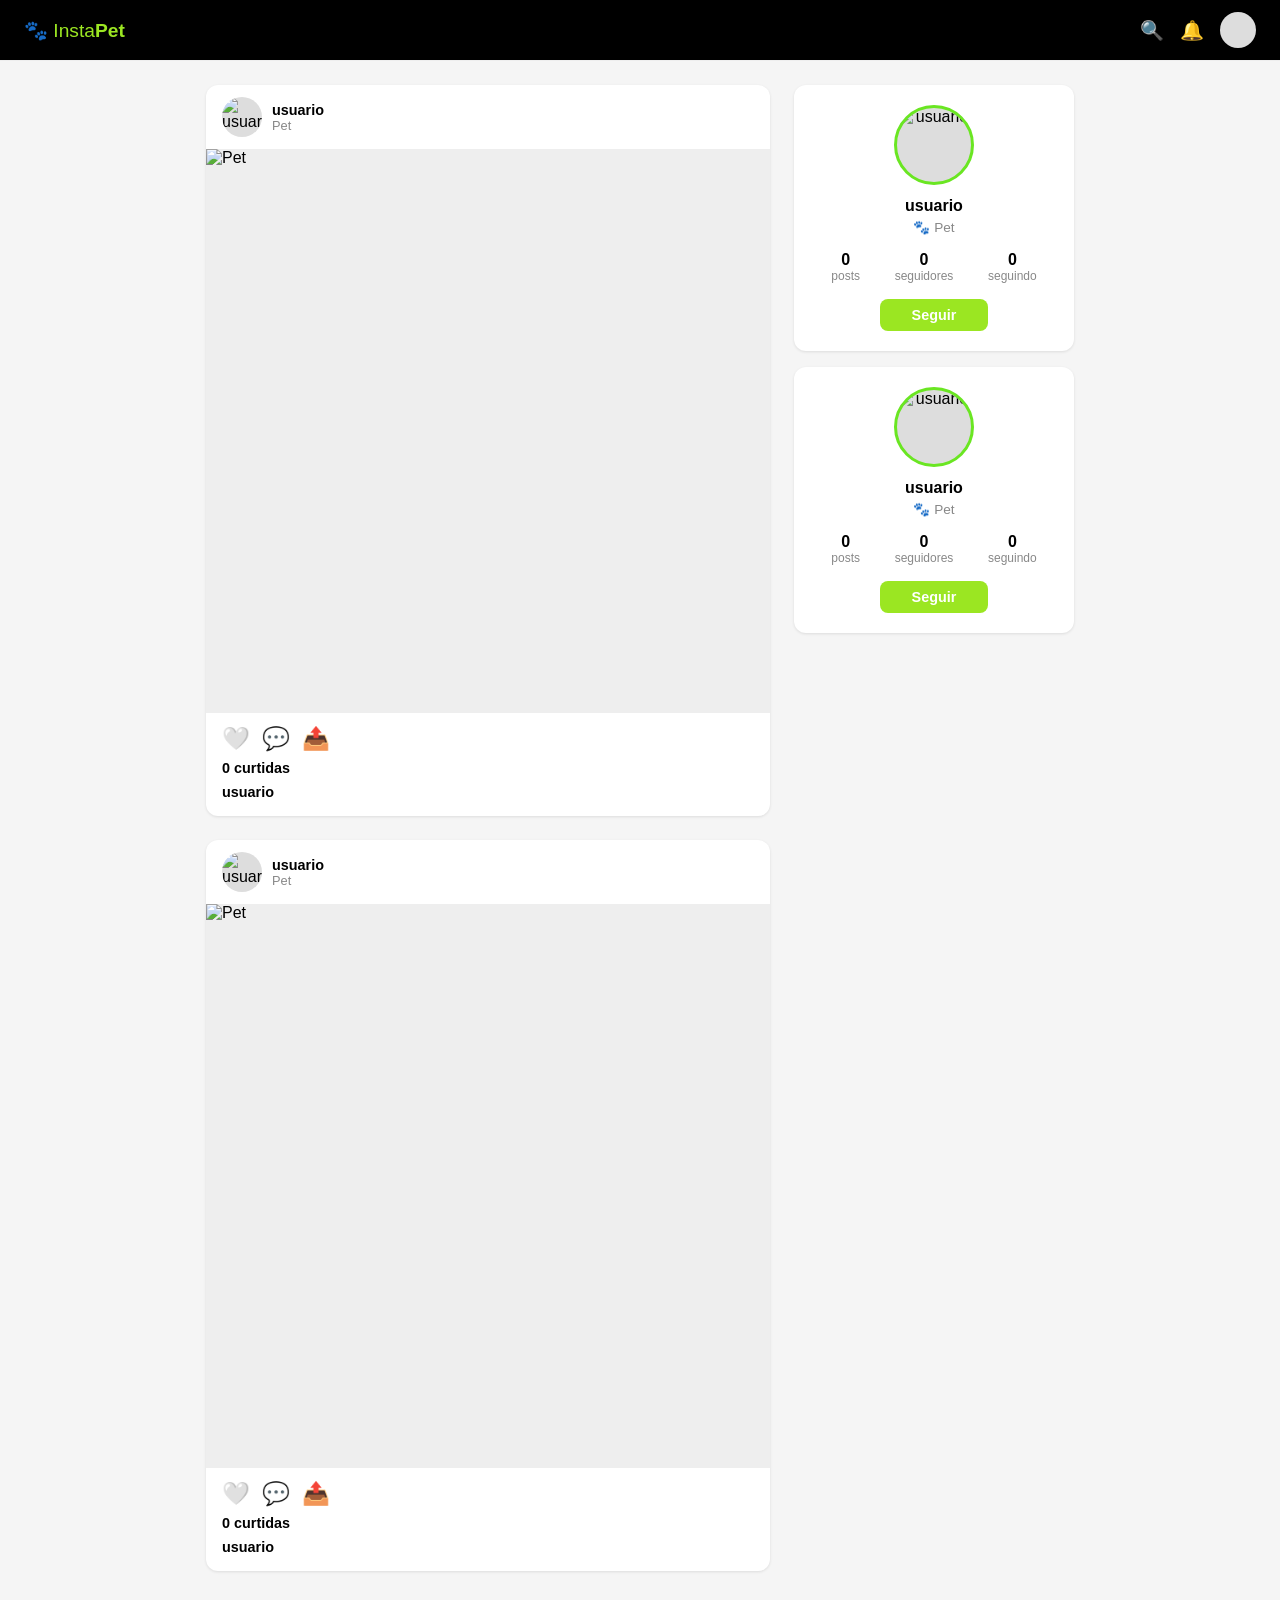
==== frontend/index.html @ 50044f78 "Add frontend structure with Web Components - Initial HTML structure (index.html) - CSS styling (styl" ====
<!DOCTYPE html>
<html lang="en">

<head>
    <meta charset="UTF-8">
    <meta name="viewport" content="width=device-width, initial-scale=1.0">
    <title>InstaPet</title>
    <link rel="stylesheet" href="style.css">
</head>

<body>

    <nav-bar></nav-bar>

    <main class="layout">

        <section class="feed">
            <post-card username="" pet-name="" caption="" likes=""></post-card>
            <post-card username="" pet-name="" caption="" likes=""></post-card>
        </section>

        <aside class="sidebar">
            <user-card username="" pet-name="" posts="" followers="" following=""></user-card>
            <user-card username="" pet-name="" posts="" followers="" following=""></user-card>
        </aside>

    </main>

    <script src="webcomponent/navbar.js"></script>
    <script src="webcomponent/postcard.js"></script>
    <script src="webcomponent/usercard.js"></script>
    <script src="webcomponent/script.js"></script>

</body>

</html>
---- frontend/style.css ----
* {
    margin: 0;
    padding: 0;
    box-sizing: border-box;
}

body {
    font-family: sans-serif;
    background: #f5f5f5;
}

.navbar {
    display: flex;
    justify-content: space-between;
    align-items: center;
    padding: 12px 24px;
    background: black;
    border-bottom: 1px solid #eee;
    position: sticky;
    top: 0;
    z-index: 100;
}

.navbar-logo {
    font-size: 1.2rem;
    color: #91e622;
}

.navbar-icons {
    display: flex;
    align-items: center;
    gap: 16px;
}

.icon-btn {
    background: none;
    border: none;
    font-size: 1.2rem;
    cursor: pointer;
}

.avatar {
    width: 36px;
    height: 36px;
    border-radius: 50%;
    background: #ddd;
    cursor: pointer;
}

.layout {
    display: flex;
    gap: 24px;
    max-width: 900px;
    margin: 24px auto;
    padding: 0 16px;
    align-items: flex-start;
}

.feed {
    flex: 1;
    min-width: 0;
}

.sidebar {
    width: 280px;
    flex-shrink: 0;
    display: flex;
    flex-direction: column;
    gap: 16px;
}

.sidebar-title {
    font-size: 0.85rem;
    font-weight: bold;
    color: #888;
    text-transform: uppercase;
    letter-spacing: 0.05em;
}
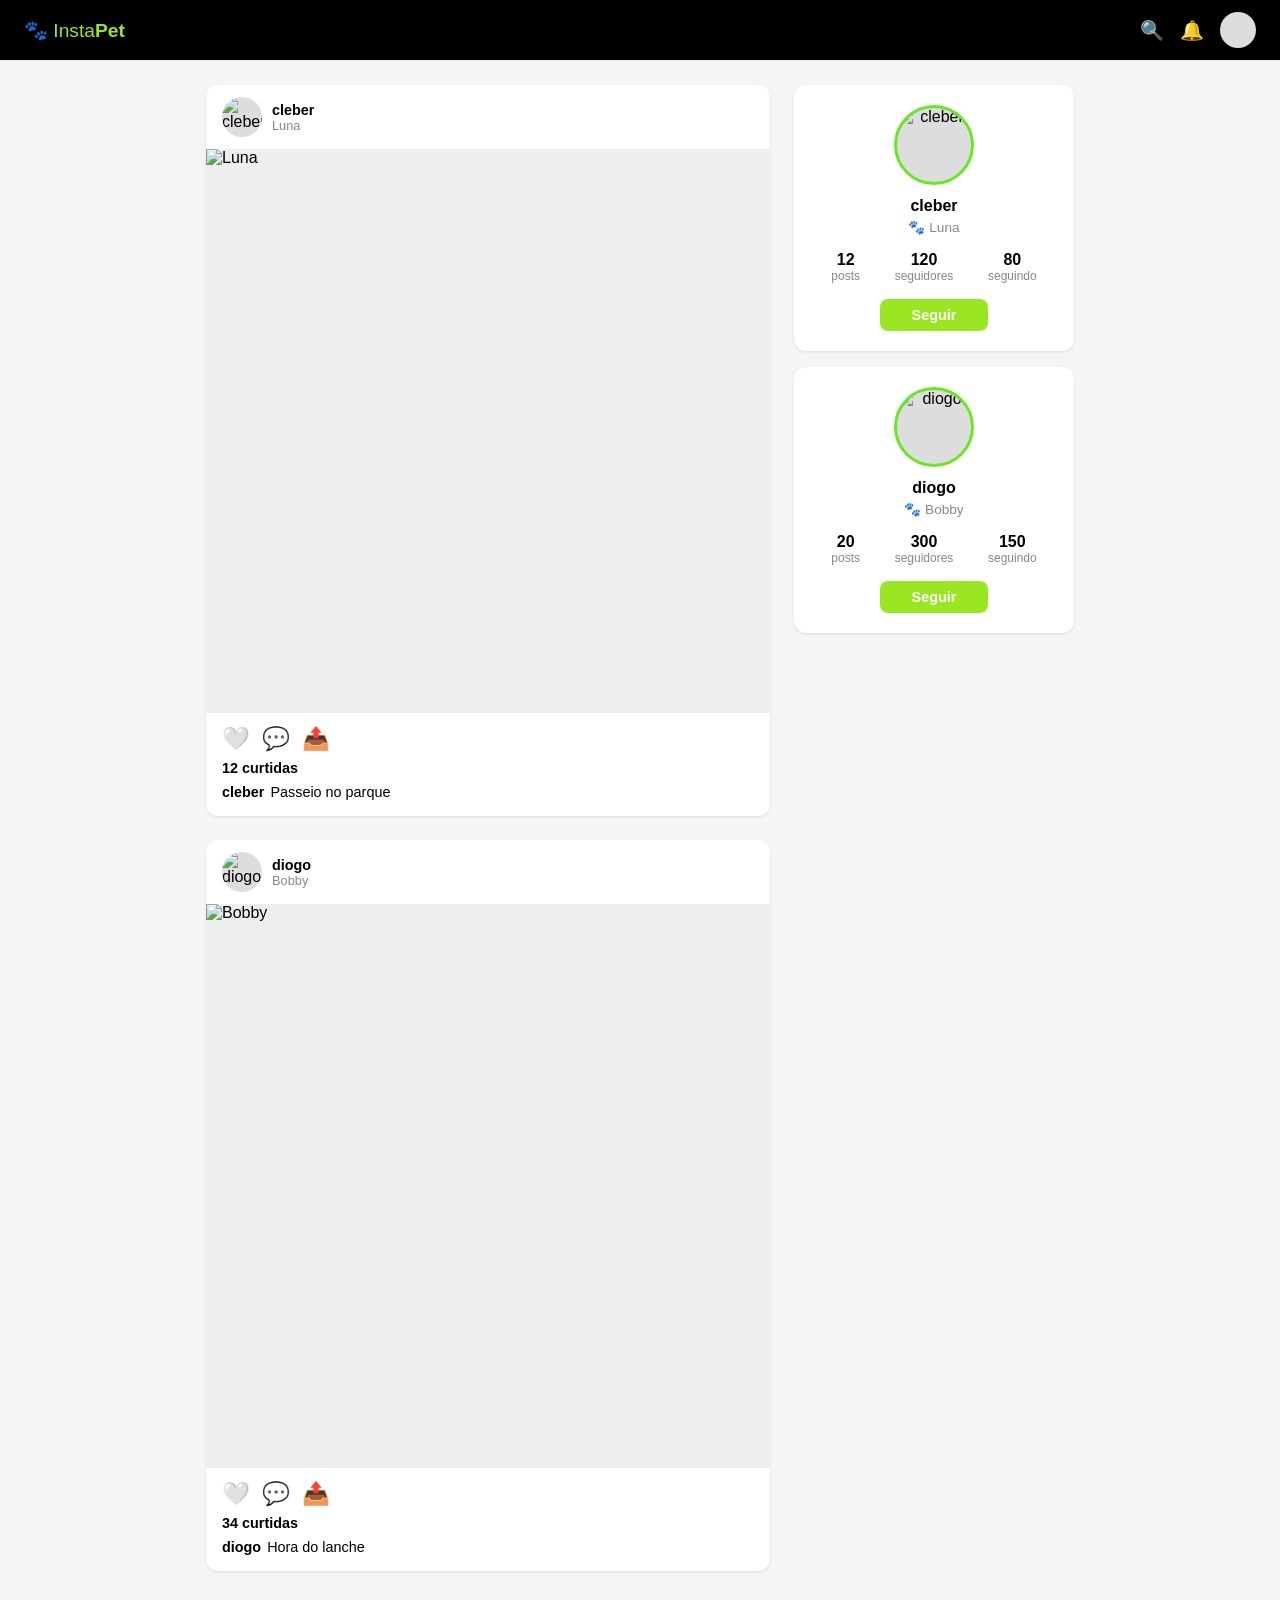
==== commit 52268514: "Update index.html: add layout and include Web Components examples" ====
--- a/frontend/index.html
+++ b/frontend/index.html
@@ -15,13 +15,41 @@
     <main class="layout">
 
         <section class="feed">
-            <post-card username="" pet-name="" caption="" likes=""></post-card>
-            <post-card username="" pet-name="" caption="" likes=""></post-card>
+            <post-card
+                username="cleber"
+                pet-name="Luna"
+                image=""
+                caption="Passeio no parque"
+                likes="12"
+                avatar=""
+            ></post-card>
+            <post-card
+                username="diogo"
+                pet-name="Bobby"
+                image=""
+                caption="Hora do lanche"
+                likes="34"
+                avatar=""
+            ></post-card>
         </section>
 
         <aside class="sidebar">
-            <user-card username="" pet-name="" posts="" followers="" following=""></user-card>
-            <user-card username="" pet-name="" posts="" followers="" following=""></user-card>
+            <user-card
+                username="cleber"
+                pet-name="Luna"
+                posts="12"
+                followers="120"
+                following="80"
+                avatar=""
+            ></user-card>
+            <user-card
+                username="diogo"
+                pet-name="Bobby"
+                posts="20"
+                followers="300"
+                following="150"
+                avatar=""
+            ></user-card>
         </aside>
 
     </main>
@@ -29,7 +57,6 @@
     <script src="webcomponent/navbar.js"></script>
     <script src="webcomponent/postcard.js"></script>
     <script src="webcomponent/usercard.js"></script>
-    <script src="webcomponent/script.js"></script>
 
 </body>
 
--- a/frontend/style.css
+++ b/frontend/style.css
@@ -9,42 +9,10 @@
     background: #f5f5f5;
 }
 
-.navbar {
-    display: flex;
-    justify-content: space-between;
-    align-items: center;
-    padding: 12px 24px;
-    background: black;
-    border-bottom: 1px solid #eee;
-    position: sticky;
-    top: 0;
-    z-index: 100;
-}
-
-.navbar-logo {
-    font-size: 1.2rem;
-    color: #91e622;
-}
-
-.navbar-icons {
-    display: flex;
-    align-items: center;
-    gap: 16px;
-}
-
-.icon-btn {
-    background: none;
-    border: none;
-    font-size: 1.2rem;
-    cursor: pointer;
-}
-
-.avatar {
-    width: 36px;
-    height: 36px;
-    border-radius: 50%;
-    background: #ddd;
-    cursor: pointer;
+nav-bar,
+post-card,
+user-card {
+    display: block;
 }
 
 .layout {
@@ -75,4 +43,29 @@
     color: #888;
     text-transform: uppercase;
     letter-spacing: 0.05em;
-}+}
+
+
+
+.user-placeholder {
+    width: 80px;
+    height: 80px;
+    font-size: 1.25rem;
+    margin: 0 auto 12px;
+    border: 3px solid #6ae622;
+}
+
+.action-btn,
+.follow-btn,
+.icon-btn {
+    border: none;
+    cursor: pointer;
+}
+
+.action-btn {
+    background: none;
+    padding: 0;
+    font-size: 1.4rem;
+}
+
+/* user-card styles moved to Shadow DOM in frontend/webcomponent/usercard.js */
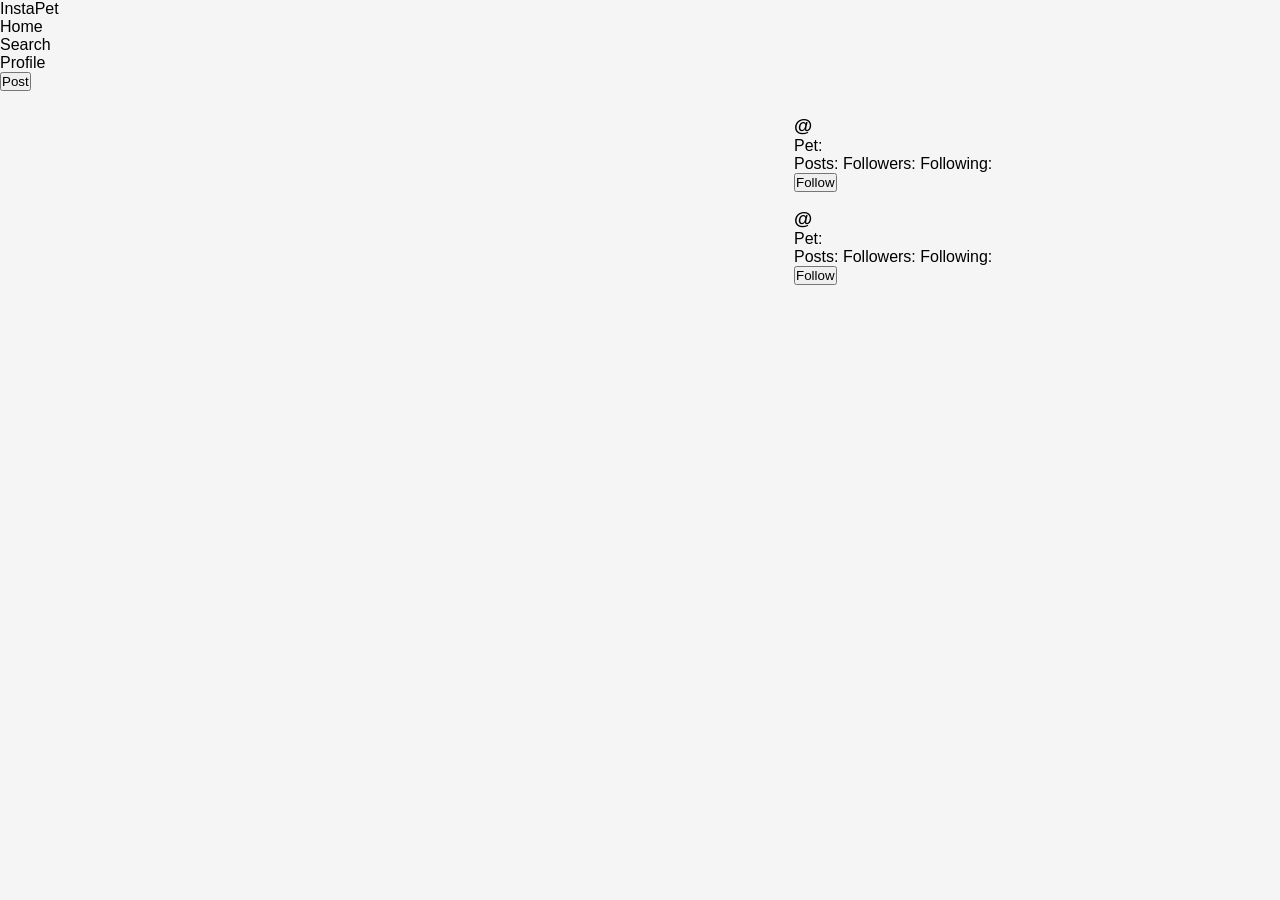
==== commit 3acee662: "feat: add webcomponents: button, postcard, navbar, usercard" ====
--- a/frontend/index.html
+++ b/frontend/index.html
@@ -15,49 +15,19 @@
     <main class="layout">
 
         <section class="feed">
-            <post-card
-                username="cleber"
-                pet-name="Luna"
-                image=""
-                caption="Passeio no parque"
-                likes="12"
-                avatar=""
-            ></post-card>
-            <post-card
-                username="diogo"
-                pet-name="Bobby"
-                image=""
-                caption="Hora do lanche"
-                likes="34"
-                avatar=""
-            ></post-card>
+            <post-card username="" pet-name="" caption="" likes=""></post-card>
+            <post-card username="" pet-name="" caption="" likes=""></post-card>
         </section>
 
         <aside class="sidebar">
-            <user-card
-                username="cleber"
-                pet-name="Luna"
-                posts="12"
-                followers="120"
-                following="80"
-                avatar=""
-            ></user-card>
-            <user-card
-                username="diogo"
-                pet-name="Bobby"
-                posts="20"
-                followers="300"
-                following="150"
-                avatar=""
-            ></user-card>
+            <user-card username="" pet-name="" posts="" followers="" following=""></user-card>
+            <user-card username="" pet-name="" posts="" followers="" following=""></user-card>
         </aside>
 
+
     </main>
-
-    <script src="webcomponent/navbar.js"></script>
-    <script src="webcomponent/postcard.js"></script>
-    <script src="webcomponent/usercard.js"></script>
+    <script type="module" src="webcomponent/ui/main.js"></script>
 
 </body>
 
-</html>
+</html>
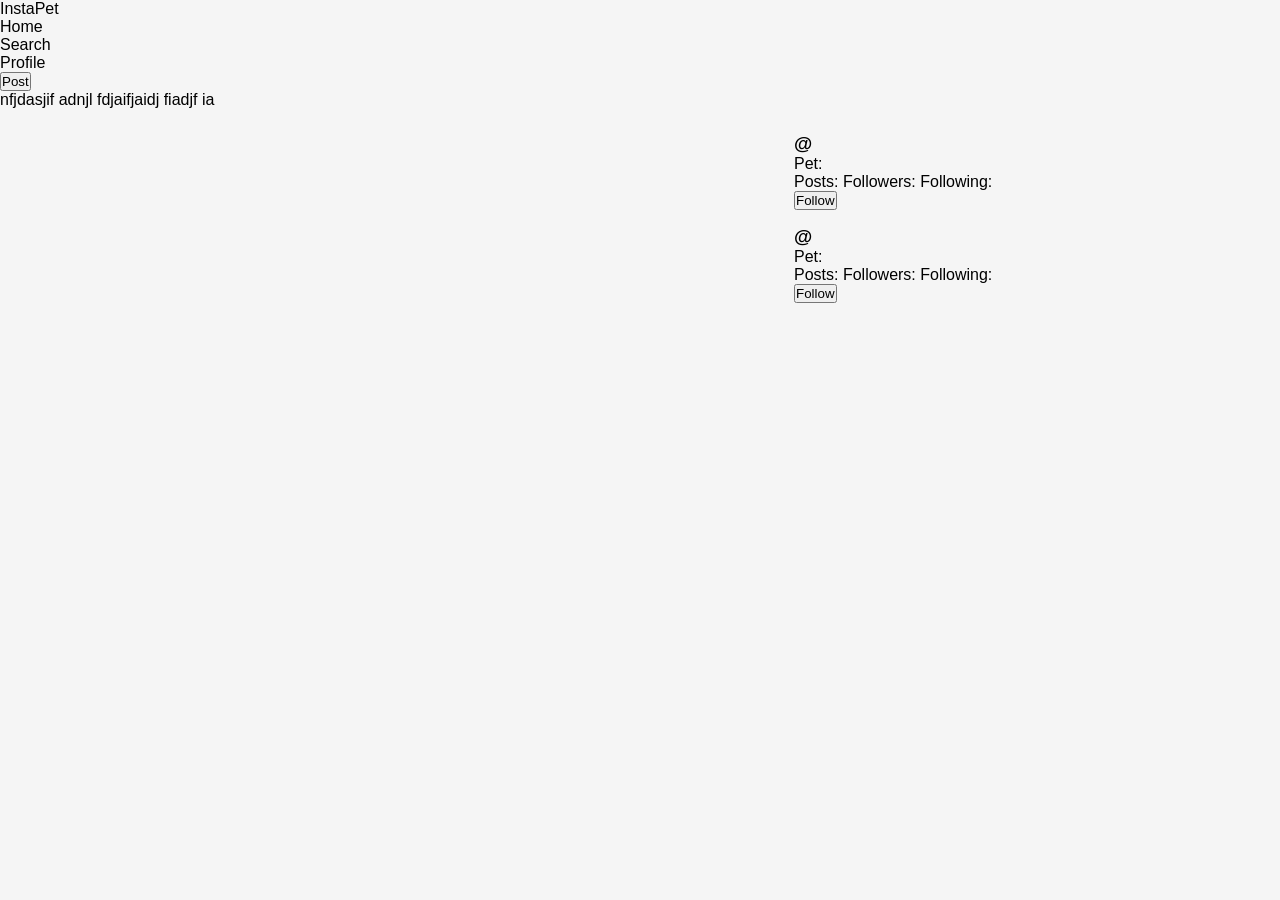
==== commit 4ac2e91e: "chore: add docker setup with nginx frontend and fastapi backend" ====
--- a/frontend/index.html
+++ b/frontend/index.html
@@ -11,7 +11,7 @@
 <body>
 
     <nav-bar></nav-bar>
-
+    nfjdasjif adnjl fdjaifjaidj fiadjf ia
     <main class="layout">
 
         <section class="feed">
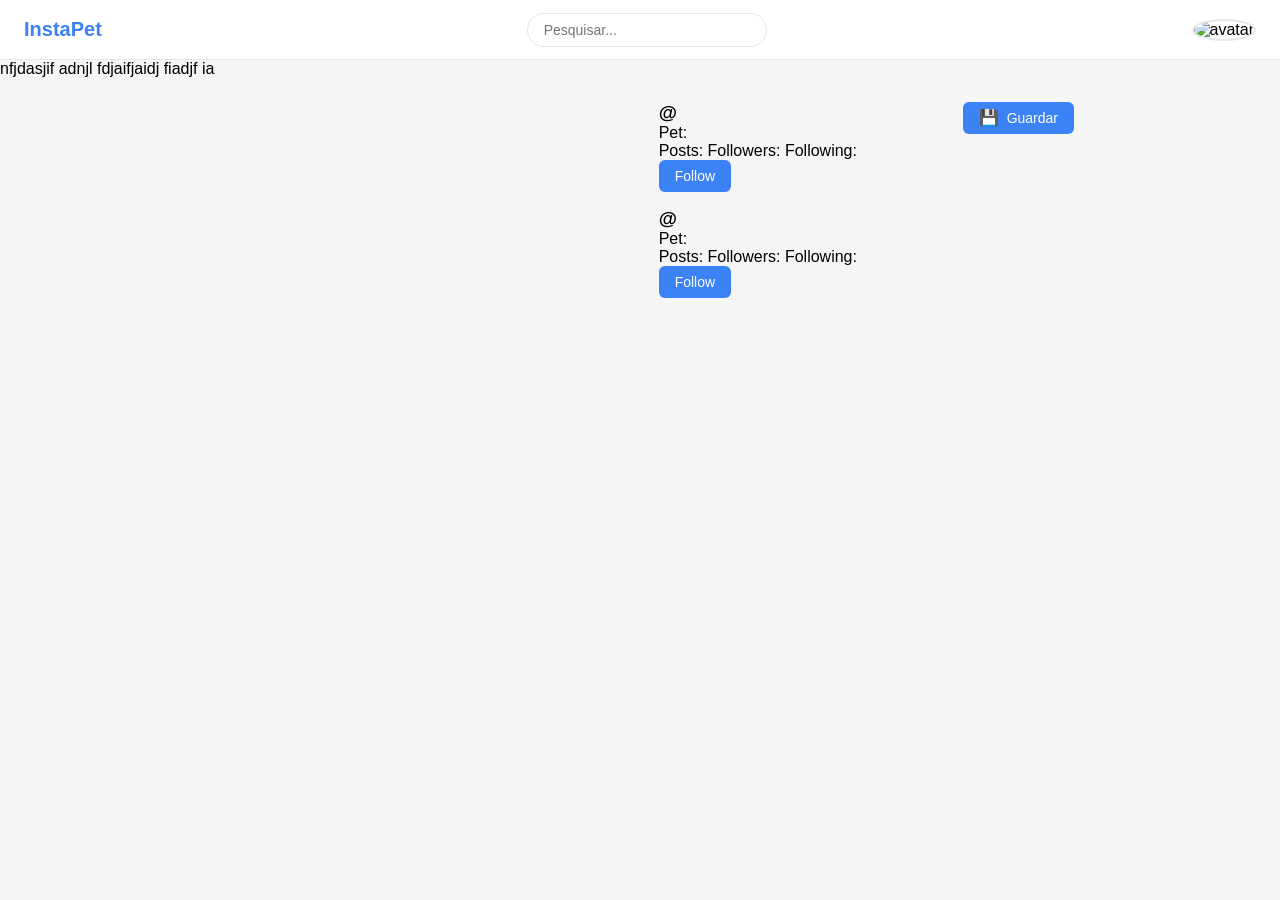
==== commit 47f1f153: "feat: add webcomponents: bottom and layout components" ====
--- a/frontend/index.html
+++ b/frontend/index.html
@@ -6,6 +6,7 @@
     <meta name="viewport" content="width=device-width, initial-scale=1.0">
     <title>InstaPet</title>
     <link rel="stylesheet" href="style.css">
+    <link rel="stylesheet" href="./webcomponent/ui/button.css">
 </head>
 
 <body>
@@ -23,11 +24,8 @@
             <user-card username="" pet-name="" posts="" followers="" following=""></user-card>
             <user-card username="" pet-name="" posts="" followers="" following=""></user-card>
         </aside>
-
-
+        <ui-button text="Guardar" icon="💾"></ui-button>
     </main>
-    <script type="module" src="webcomponent/ui/main.js"></script>
-
+    <script type="module" src="webcomponent/main.js"></script>
 </body>
-
-</html>+</html>    
--- a/frontend/webcomponent/ui/button.css
+++ b/frontend/webcomponent/ui/button.css
@@ -0,0 +1,27 @@
+.ui-button {
+  display: inline-flex;
+  align-items: center;
+  gap: 8px;
+  padding: 8px 16px;
+  background: #3b82f6;
+  color: white;
+  border: none;
+  border-radius: 6px;
+  cursor: pointer;
+  font-size: 14px;
+  font-weight: 500;
+  transition: background 0.2s;
+}
+
+.ui-button:hover {
+  background: #2563eb;
+}
+
+.ui-button:active {
+  background: #1d4ed8;
+}
+
+.ui-button__icon {
+  font-size: 16px;
+  line-height: 1;
+}
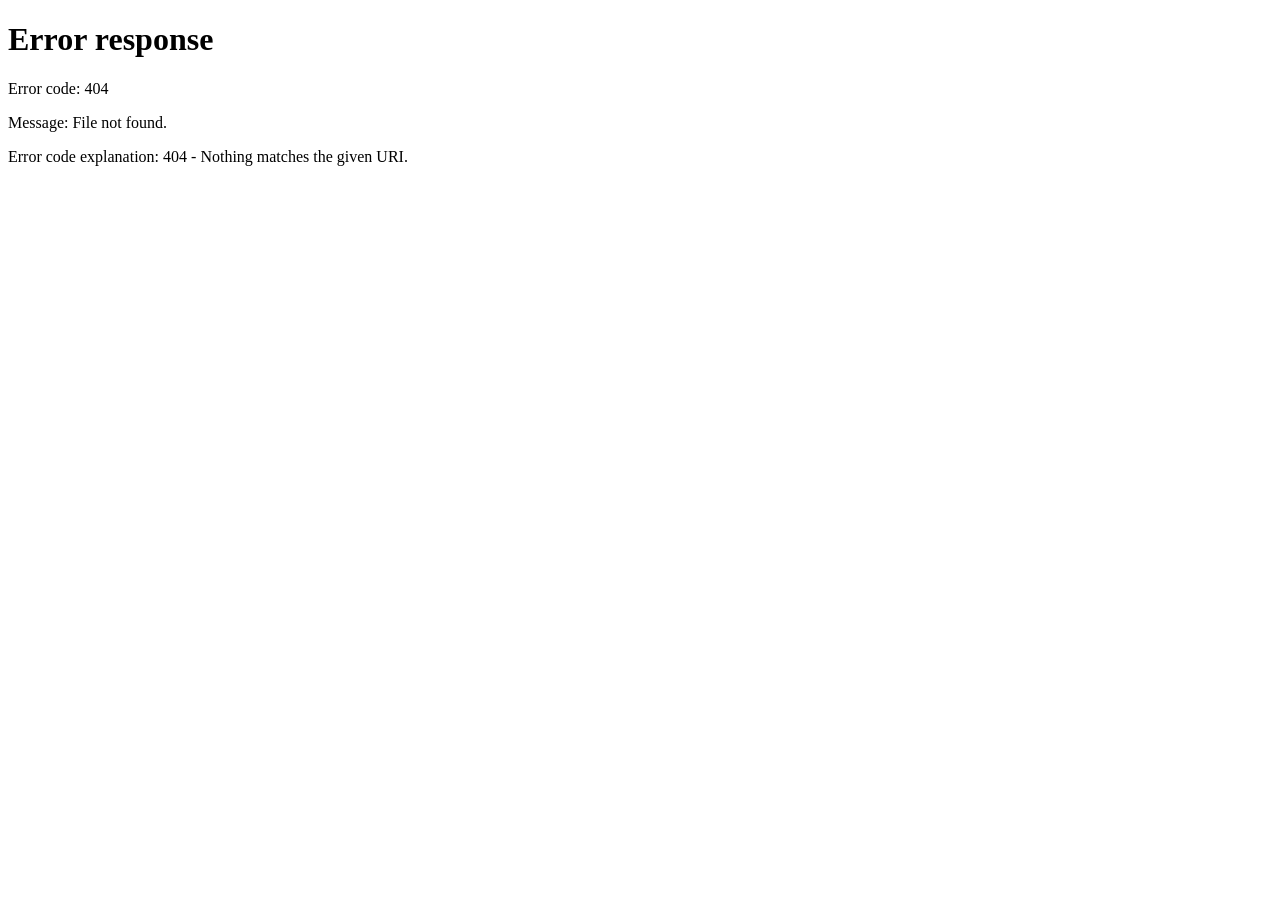
==== commit 0e64c13a: "feat: add pages: feed, login, post, profile, register, search" ====
--- a/frontend/index.html
+++ b/frontend/index.html
@@ -1,31 +1,12 @@
 <!DOCTYPE html>
 <html lang="en">
-
 <head>
-    <meta charset="UTF-8">
-    <meta name="viewport" content="width=device-width, initial-scale=1.0">
-    <title>InstaPet</title>
-    <link rel="stylesheet" href="style.css">
-    <link rel="stylesheet" href="./webcomponent/ui/button.css">
+  <meta charset="UTF-8">
+  <meta name="viewport" content="width=device-width, initial-scale=1.0">
+  <title>InstaPet</title>
+  <script>
+    window.location.href = '/pages/login.html';
+  </script>
 </head>
-
-<body>
-
-    <nav-bar></nav-bar>
-    nfjdasjif adnjl fdjaifjaidj fiadjf ia
-    <main class="layout">
-
-        <section class="feed">
-            <post-card username="" pet-name="" caption="" likes=""></post-card>
-            <post-card username="" pet-name="" caption="" likes=""></post-card>
-        </section>
-
-        <aside class="sidebar">
-            <user-card username="" pet-name="" posts="" followers="" following=""></user-card>
-            <user-card username="" pet-name="" posts="" followers="" following=""></user-card>
-        </aside>
-        <ui-button text="Guardar" icon="💾"></ui-button>
-    </main>
-    <script type="module" src="webcomponent/main.js"></script>
-</body>
-</html>    +<body></body>
+</html>
